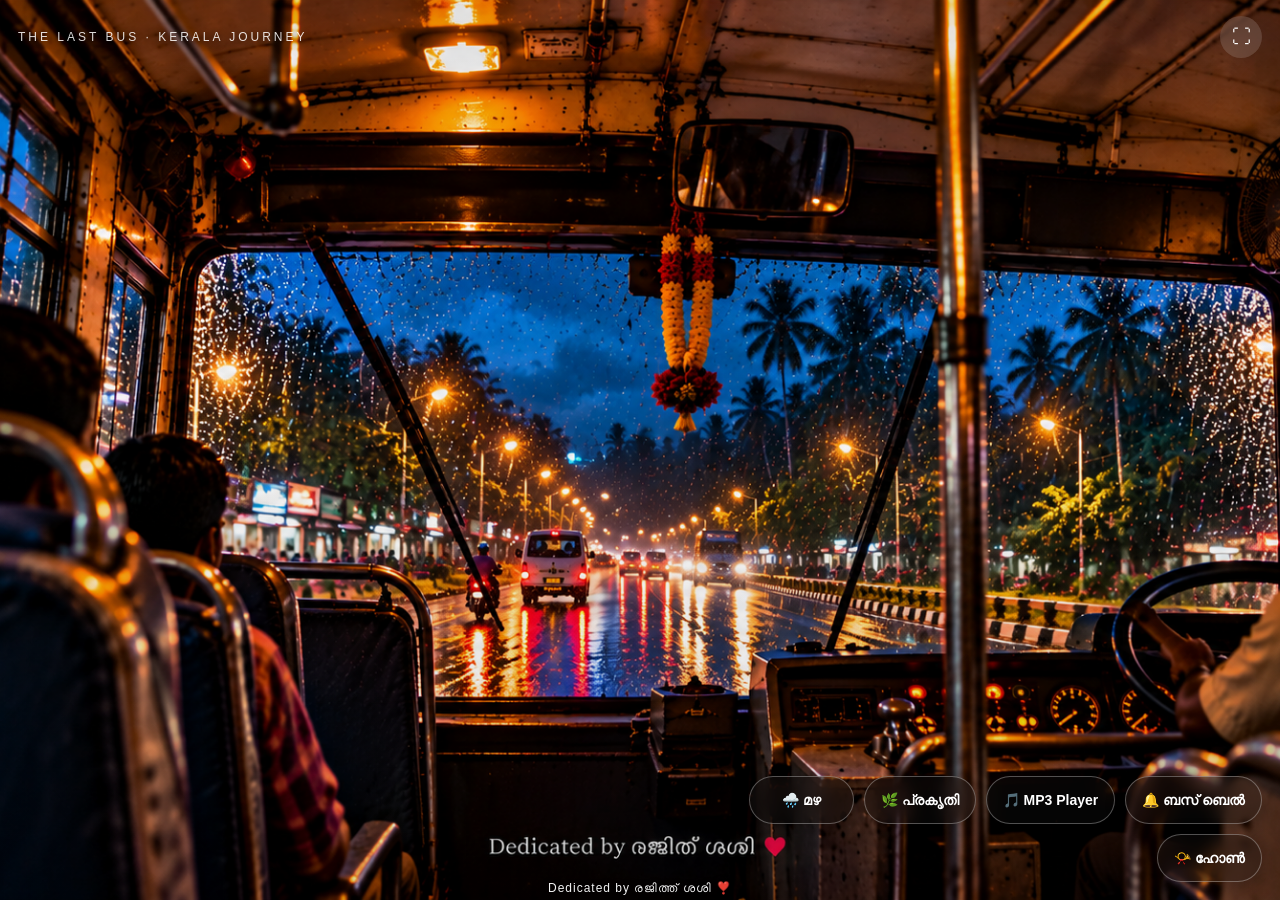
==== bus.html @ b4c8c45d "Create bus.html" ====
<!DOCTYPE html>
<html lang="ml">
<head>
<meta charset="UTF-8">
<meta name="viewport"
      content="width=device-width, initial-scale=1.0, viewport-fit=cover">

<title>The Last Bus</title>

<style>
* {
  box-sizing: border-box;
  -webkit-tap-highlight-color: transparent;
}

html,
body {
  margin: 0;
  width: 100%;
  height: 100%;
  overflow: hidden;
  background: #000;
  font-family: "Noto Sans Malayalam", sans-serif;
}

/* FULL SCREEN BUS VIEW */
.bus-world {
  position: fixed;
  inset: 0;
  width: 100vw;
  height: 100vh;
  height: 100dvh;
  overflow: hidden;

  background-image: url("bus-interior.png");
  background-size: cover;
  background-position: center center;
  background-repeat: no-repeat;

  animation: busTravel 1.8s ease-in-out infinite;
}

/* ചെറിയ bus movement */
@keyframes busTravel {
  0% {
    transform: translate3d(0, 0, 0) rotate(0deg);
  }

  25% {
    transform: translate3d(-1px, 1px, 0) rotate(-0.12deg);
  }

  50% {
    transform: translate3d(1px, -1px, 0) rotate(0.10deg);
  }

  75% {
    transform: translate3d(-1px, 0, 0) rotate(-0.08deg);
  }

  100% {
    transform: translate3d(0, 0, 0) rotate(0deg);
  }
}

/* വളരെ subtle cinematic shade */
.bus-world::after {
  content: "";
  position: absolute;
  inset: 0;
  pointer-events: none;

  background:
    linear-gradient(
      to bottom,
      rgba(0,0,0,0.08),
      transparent 30%,
      rgba(0,0,0,0.12)
    );
}

/* TOP */
.top-bar {
  position: absolute;
  top: env(safe-area-inset-top, 0px);
  left: 0;
  right: 0;

  display: flex;
  justify-content: space-between;
  align-items: center;

  padding: 16px 18px;
  z-index: 10;

  color: white;
}

.trip-title {
  font-size: 12px;
  letter-spacing: 3px;
  opacity: 0.85;
  text-shadow: 0 2px 8px #000;
}

.fullscreen-btn {
  border: 0;
  background: rgba(255,255,255,0.14);
  color: white;

  width: 42px;
  height: 42px;
  border-radius: 50%;

  font-size: 19px;
  cursor: pointer;

  backdrop-filter: blur(8px);
  -webkit-backdrop-filter: blur(8px);
}

/* CONTROLS */
.controls {
  position: absolute;

  left: 50%;
  bottom: calc(48px + env(safe-area-inset-bottom, 0px));

  transform: translateX(-50%);

  width: min(94%, 650px);

  display: flex;
  flex-wrap: wrap;
  justify-content: center;
  gap: 10px;

  z-index: 20;
}

/* ഓരോ button */
.control-btn {
  min-width: 105px;
  height: 48px;

  padding: 0 16px;

  border: 1px solid rgba(255,255,255,0.30);
  border-radius: 28px;

  background: rgba(20,20,20,0.28);

  color: white;
  font-size: 14px;
  font-weight: 600;

  cursor: pointer;

  backdrop-filter: blur(10px);
  -webkit-backdrop-filter: blur(10px);

  box-shadow:
    0 5px 20px rgba(0,0,0,0.25);

  transition: transform .15s ease,
              background .2s ease;
}

.control-btn:active {
  transform: scale(0.94);
}

.control-btn.active {
  background: rgba(255,255,255,0.30);
  border-color: rgba(255,255,255,0.65);
}

/* MP3 PLAYER */
.player {
  position: absolute;

  left: 50%;
  bottom: 145px;

  transform: translateX(-50%);

  width: min(90%, 500px);

  padding: 12px 16px;

  display: none;

  align-items: center;
  gap: 12px;

  color: white;

  background: rgba(10,10,10,0.32);
  border: 1px solid rgba(255,255,255,0.25);
  border-radius: 22px;

  backdrop-filter: blur(12px);
  -webkit-backdrop-filter: blur(12px);

  z-index: 25;
}

.player.show {
  display: flex;
}

.play-btn {
  width: 44px;
  height: 44px;

  border: 0;
  border-radius: 50%;

  background: rgba(255,255,255,0.22);
  color: white;

  font-size: 18px;
}

.song-info {
  flex: 1;
  min-width: 0;
}

.song-name {
  font-size: 14px;
  white-space: nowrap;
  overflow: hidden;
  text-overflow: ellipsis;
}

.volume {
  width: 85px;
}

/* CREDIT */
.credit {
  position: absolute;

  left: 0;
  right: 0;
  bottom: calc(8px + env(safe-area-inset-bottom, 0px));

  text-align: center;

  color: white;
  font-size: 12px;
  letter-spacing: 1px;

  text-shadow: 0 2px 8px #000;

  z-index: 30;
}

.credit span {
  opacity: 0.95;
}

/* MOBILE */
@media (max-width: 600px) {

  .trip-title {
    font-size: 9px;
    letter-spacing: 2px;
  }

  .fullscreen-btn {
    width: 38px;
    height: 38px;
  }

  .controls {
    bottom: calc(43px + env(safe-area-inset-bottom, 0px));
    gap: 8px;
  }

  .control-btn {
    min-width: 92px;
    height: 44px;
    padding: 0 12px;
    font-size: 12px;
  }

  .player {
    bottom: 142px;
    width: 92%;
  }

  .credit {
    font-size: 10px;
  }
}

/* LANDSCAPE */
@media (orientation: landscape) {

  .controls {
    right: 18px;
    left: auto;
    bottom: 18px;
    transform: none;

    width: auto;
    max-width: 48%;

    justify-content: flex-end;
  }

  .credit {
    bottom: 5px;
  }
}
</style>
</head>

<body>

<div class="bus-world" id="busWorld">

  <!-- TOP -->
  <div class="top-bar">
    <div class="trip-title">
      THE LAST BUS · KERALA JOURNEY
    </div>

    <button class="fullscreen-btn"
            onclick="toggleFullscreen()"
            aria-label="Fullscreen">
      ⛶
    </button>
  </div>


  <!-- MP3 PLAYER -->
  <div class="player" id="player">

    <button class="play-btn"
            id="playBtn"
            onclick="toggleMusic()">
      ▶
    </button>

    <div class="song-info">
      <div class="song-name" id="songName">
        യാത്രാ സംഗീതം
      </div>
    </div>

    <input class="volume"
           id="musicVolume"
           type="range"
           min="0"
           max="1"
           step="0.01"
           value="0.7">

  </div>


  <!-- CONTROLS -->
  <div class="controls">

    <button class="control-btn"
            id="rainBtn"
            onclick="toggleRain()">
      🌧️ മഴ
    </button>

    <button class="control-btn"
            id="natureBtn"
            onclick="toggleNature()">
      🌿 പ്രകൃതി
    </button>

    <button class="control-btn"
            onclick="showPlayer()">
      🎵 MP3 Player
    </button>

    <button class="control-btn"
            id="bellBtn"
            onclick="playBell()">
      🔔 ബസ് ബെൽ
    </button>

    <button class="control-btn"
            id="hornBtn"
            onclick="playHorn()">
      📯 ഹോൺ
    </button>

  </div>


  <!-- CREDIT -->
  <div class="credit">
    <span>Dedicated by രജിത്ത് ശശി ❣️</span>
  </div>

</div>


<!-- AUDIO -->
<audio id="rainAudio"
       loop
       preload="auto">
</audio>

<audio id="natureAudio"
       loop
       preload="auto">
</audio>

<audio id="musicAudio"
       preload="auto">
</audio>

<audio id="bellAudio"
       preload="auto">
</audio>

<audio id="hornAudio"
       preload="auto">
</audio>


<script>

const rainAudio = document.getElementById("rainAudio");
const natureAudio = document.getElementById("natureAudio");
const musicAudio = document.getElementById("musicAudio");
const bellAudio = document.getElementById("bellAudio");
const hornAudio = document.getElementById("hornAudio");

const rainBtn = document.getElementById("rainBtn");
const natureBtn = document.getElementById("natureBtn");
const playBtn = document.getElementById("playBtn");

const player = document.getElementById("player");


/* ------------------------------------------------
   AUDIO FILES
   പിന്നീട് GitHub-ൽ MP3 upload ചെയ്ത ശേഷം
   താഴെയുള്ള പേരുകൾ മാത്രം match ചെയ്താൽ മതി.
------------------------------------------------ */

rainAudio.src = "rain.mp3";
natureAudio.src = "nature.mp3";
musicAudio.src = "travel.mp3";
bellAudio.src = "bus-bell.mp3";
hornAudio.src = "bus-horn.mp3";


/* VOLUME */
rainAudio.volume = 0.35;
natureAudio.volume = 0.35;
musicAudio.volume = 0.70;


/* RAIN */
function toggleRain() {

  if (rainAudio.paused) {

    rainAudio.play()
      .then(() => {
        rainBtn.classList.add("active");
      })
      .catch(() => {});

  } else {

    rainAudio.pause();
    rainBtn.classList.remove("active");

  }
}


/* NATURE */
function toggleNature() {

  if (natureAudio.paused) {

    natureAudio.play()
      .then(() => {
        natureBtn.classList.add("active");
      })
      .catch(() => {});

  } else {

    natureAudio.pause();
    natureBtn.classList.remove("active");

  }
}


/* MP3 PLAYER */
function showPlayer() {
  player.classList.toggle("show");
}


/* MUSIC */
function toggleMusic() {

  if (musicAudio.paused) {

    musicAudio.play()
      .then(() => {
        playBtn.textContent = "⏸";
      })
      .catch(() => {});

  } else {

    musicAudio.pause();
    playBtn.textContent = "▶";

  }
}


/* MUSIC VOLUME */
document.getElementById("musicVolume")
.addEventListener("input", function() {

  musicAudio.volume = this.value;

});


/* BUS BELL */
function playBell() {

  bellAudio.currentTime = 0;

  bellAudio.play()
    .catch(() => {});

}


/* HORN */
function playHorn() {

  hornAudio.currentTime = 0;

  hornAudio.play()
    .catch(() => {});

}


/* FULLSCREEN */
function toggleFullscreen() {

  if (!document.fullscreenElement) {

    document.documentElement
      .requestFullscreen()
      .catch(() => {});

  } else {

    document.exitFullscreen();

  }

}

</script>

</body>
</html>
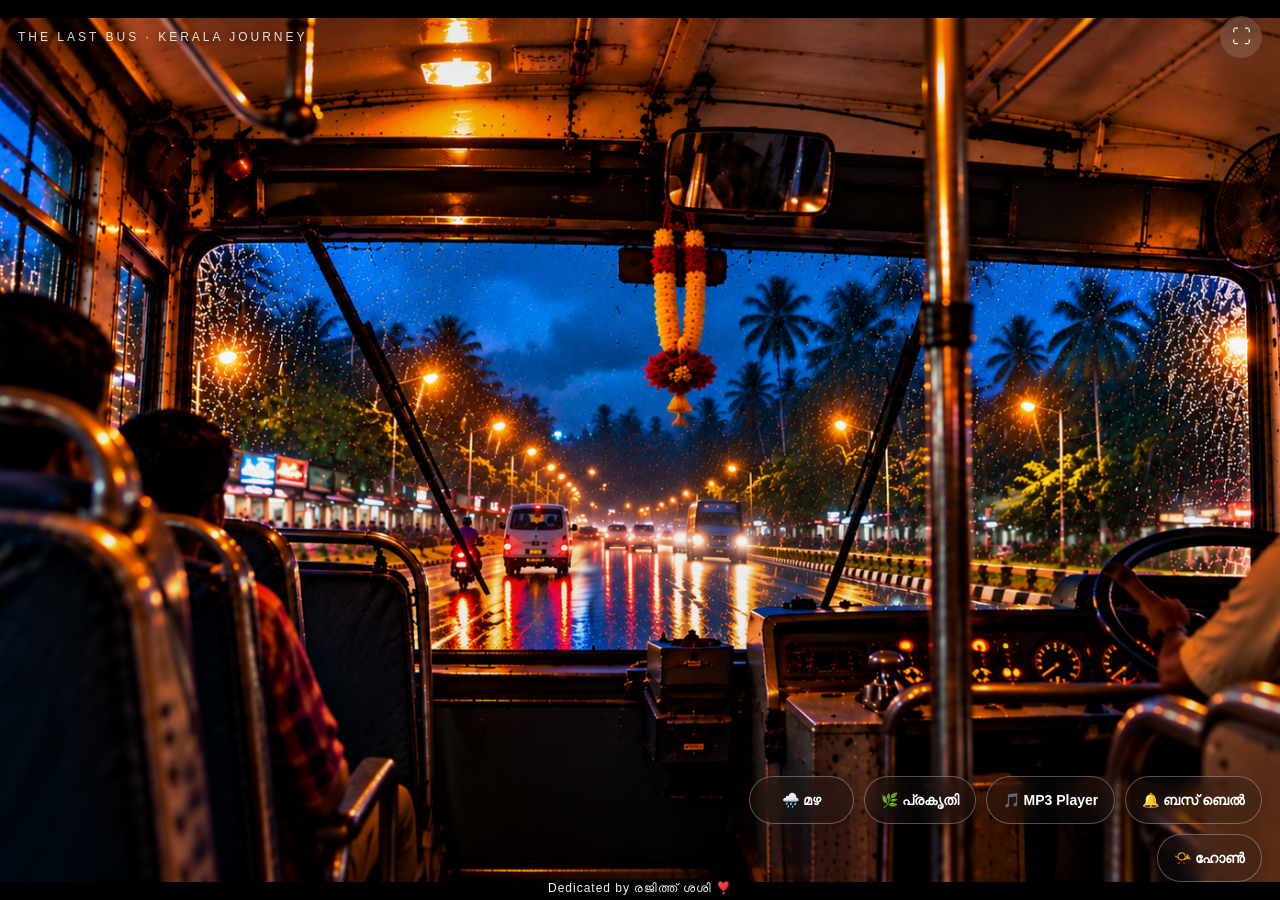
==== commit 42a269b4: "Update bus.html" ====
--- a/bus.html
+++ b/bus.html
@@ -32,8 +32,11 @@
   height: 100dvh;
   overflow: hidden;
 
+  background-color: #000;
   background-image: url("bus-interior.png");
-  background-size: cover;
+
+  /* ചെറിയ ZOOM OUT */
+  background-size: auto 96%;
   background-position: center center;
   background-repeat: no-repeat;
 
@@ -63,7 +66,7 @@
   }
 }
 
-/* വളരെ subtle cinematic shade */
+/* cinematic shade */
 .bus-world::after {
   content: "";
   position: absolute;
@@ -138,7 +141,6 @@
   z-index: 20;
 }
 
-/* ഓരോ button */
 .control-btn {
   min-width: 105px;
   height: 48px;
@@ -264,6 +266,11 @@
 /* MOBILE */
 @media (max-width: 600px) {
 
+  .bus-world {
+    background-size: auto 96%;
+    background-position: center center;
+  }
+
   .trip-title {
     font-size: 9px;
     letter-spacing: 2px;
@@ -299,6 +306,10 @@
 /* LANDSCAPE */
 @media (orientation: landscape) {
 
+  .bus-world {
+    background-size: auto 96%;
+  }
+
   .controls {
     right: 18px;
     left: auto;
@@ -334,7 +345,6 @@
       ⛶
     </button>
   </div>
-
 
   <!-- MP3 PLAYER -->
   <div class="player" id="player">
@@ -361,7 +371,6 @@
 
   </div>
 
-
   <!-- CONTROLS -->
   <div class="controls">
 
@@ -396,14 +405,12 @@
 
   </div>
 
-
   <!-- CREDIT -->
   <div class="credit">
     <span>Dedicated by രജിത്ത് ശശി ❣️</span>
   </div>
 
 </div>
-
 
 <!-- AUDIO -->
 <audio id="rainAudio"
@@ -428,7 +435,6 @@
        preload="auto">
 </audio>
 
-
 <script>
 
 const rainAudio = document.getElementById("rainAudio");
@@ -443,12 +449,7 @@
 
 const player = document.getElementById("player");
 
-
-/* ------------------------------------------------
-   AUDIO FILES
-   പിന്നീട് GitHub-ൽ MP3 upload ചെയ്ത ശേഷം
-   താഴെയുള്ള പേരുകൾ മാത്രം match ചെയ്താൽ മതി.
------------------------------------------------- */
+/* AUDIO FILES */
 
 rainAudio.src = "rain.mp3";
 natureAudio.src = "nature.mp3";
@@ -456,14 +457,14 @@
 bellAudio.src = "bus-bell.mp3";
 hornAudio.src = "bus-horn.mp3";
 
-
 /* VOLUME */
+
 rainAudio.volume = 0.35;
 natureAudio.volume = 0.35;
 musicAudio.volume = 0.70;
 
-
 /* RAIN */
+
 function toggleRain() {
 
   if (rainAudio.paused) {
@@ -482,8 +483,8 @@
   }
 }
 
-
 /* NATURE */
+
 function toggleNature() {
 
   if (natureAudio.paused) {
@@ -502,14 +503,14 @@
   }
 }
 
-
 /* MP3 PLAYER */
+
 function showPlayer() {
   player.classList.toggle("show");
 }
 
-
 /* MUSIC */
+
 function toggleMusic() {
 
   if (musicAudio.paused) {
@@ -528,8 +529,8 @@
   }
 }
 
-
 /* MUSIC VOLUME */
+
 document.getElementById("musicVolume")
 .addEventListener("input", function() {
 
@@ -537,8 +538,8 @@
 
 });
 
-
 /* BUS BELL */
+
 function playBell() {
 
   bellAudio.currentTime = 0;
@@ -548,8 +549,8 @@
 
 }
 
-
 /* HORN */
+
 function playHorn() {
 
   hornAudio.currentTime = 0;
@@ -559,8 +560,8 @@
 
 }
 
-
 /* FULLSCREEN */
+
 function toggleFullscreen() {
 
   if (!document.fullscreenElement) {
